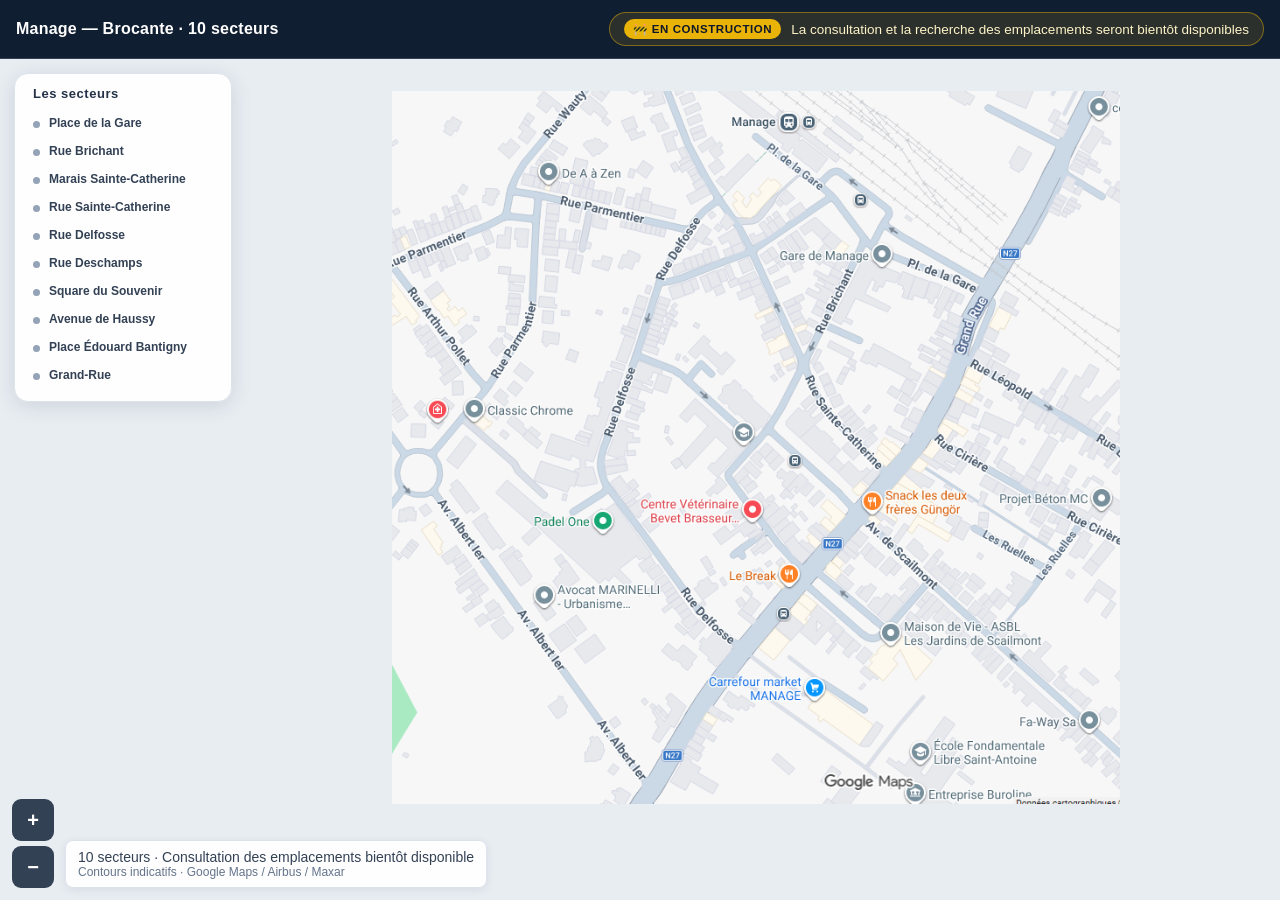
==== index.html @ 2eec7bb7 "Ajout du bandeau 'En construction' sur la page publique avec bouton toggle dans l'administration" ====
<!doctype html><html lang="fr"><head><meta charset="utf-8"><meta name="viewport" content="width=device-width,initial-scale=1"><title>Brocante Manage — Plan public</title><link rel="stylesheet" href="styles.css?v=catherine-construction-1"></head><body>
<header><strong>Manage — Brocante · 10 secteurs</strong><div id="headerControls" class="header-controls hidden"><select id="sector" aria-label="Secteur"><option value="">Tous les secteurs</option></select><select id="baseMap" aria-label="Vue du plan"><option value="ensemble">Vue d’ensemble</option><option value="gare">Détail Gare</option><option value="sud">Détail sud / Grand-Rue</option></select><input id="search" aria-label="Emplacement" placeholder="Emplacement, ex. G66"><button class="primary" id="go">Rechercher</button><button id="fit">Vue complète</button><button id="reload">Actualiser</button><span id="status" role="status">Chargement…</span></div><div id="constructionNotice" class="construction-notice"><span class="construction-badge">🚧 En construction</span><span class="construction-text">La consultation et la recherche des emplacements seront bientôt disponibles</span></div></header>
<main id="view"><div id="stage"><img id="map" src="plan-centre.png" alt="Plan des dix secteurs de la brocante"><svg id="zones" aria-label="Secteurs de la brocante"></svg><div id="markers"></div></div><aside id="info"><b id="iid"></b><div id="irue"></div><div id="inom"></div><div id="idim"></div><div id="istat"></div></aside><div class="map-note"><span id="sectorNote">10 secteurs · Choisissez un secteur pour voir ses emplacements</span><small>Contours indicatifs · Google Maps / Airbus / Maxar</small></div><div class="controls"><button id="plus" aria-label="Zoom avant">+</button><button id="minus" aria-label="Zoom arrière">−</button></div></main>
<script src="config.js?v=catherine-construction-1"></script><script src="emplacements-data.js"></script><script src="cloud.js"></script><script src="sectors.js?v=catherine-construction-1"></script><script src="app.js?v=catherine-construction-1"></script><script src="sector-ui.js?v=catherine-construction-1"></script></body></html>
---- styles.css ----
*{box-sizing:border-box}html,body{margin:0;height:100%;font-family:Segoe UI,Arial,sans-serif;background:#0f172a;color:#fff}body{display:grid;grid-template-rows:auto minmax(0,1fr)}header{padding:10px 12px;background:#111827;display:flex;gap:8px;align-items:center;flex-wrap:wrap;border-bottom:1px solid #334155;z-index:20}header strong{margin-right:auto}input,select{font:inherit;padding:10px 12px;border:1px solid #64748b;border-radius:9px;background:#fff;color:#111827;min-width:160px}button,.button{font:inherit;padding:10px 12px;border:0;border-radius:9px;background:#334155;color:#fff;font-weight:650;cursor:pointer;text-decoration:none}button:hover,.button:hover{background:#475569}.primary{background:#6d28d9!important}.success{background:#047857!important}.danger{background:#b91c1c!important}#status{font-size:14px;color:#cbd5e1;max-width:330px}#view{position:relative;overflow:hidden;cursor:grab;background:#020617;touch-action:none}#stage{position:absolute;transform-origin:0 0;transition:transform .45s cubic-bezier(.2,.8,.2,1)}#view.panning #stage{transition:none!important}#map{display:block;user-select:none;pointer-events:none}#zones{position:absolute;left:0;top:0;pointer-events:none}#zones g{pointer-events:stroke;cursor:pointer}#zones g:focus{outline:3px solid white}.marker{position:absolute;transform:translate(-50%,-50%);min-width:30px;height:30px;padding:0 4px;border-radius:15px;background:#7c3aed;border:3px solid white;box-shadow:0 2px 9px #000;display:grid;place-items:center;color:#0f172a;font-size:11px;font-weight:800;cursor:pointer;user-select:none;touch-action:none}.marker[hidden]{display:none}.marker.selected{color:white;background:#ef4444;z-index:5;min-width:38px;height:38px}.marker .tip{display:none;position:absolute;bottom:34px;background:#111827;color:white;padding:5px 8px;border-radius:6px;white-space:nowrap;font-size:14px}.marker:hover .tip,.marker.selected .tip{display:block}#info{position:absolute;right:12px;top:12px;background:#111827ef;border:1px solid #475569;border-radius:12px;padding:12px;min-width:230px;display:none;z-index:10}#info b{font-size:20px}#info div{margin-top:5px;color:#cbd5e1}.controls{position:absolute;left:12px;bottom:12px;display:grid;gap:5px;z-index:10}.controls button{font-size:20px;width:42px;height:42px;padding:0}.panel{position:absolute;right:12px;top:12px;width:min(340px,calc(100% - 24px));background:#111827f5;border:1px solid #475569;border-radius:12px;padding:14px;z-index:10;max-height:calc(100% - 24px);overflow:auto;touch-action:pan-y}.panel h2{font-size:18px;margin:0 0 10px}.panel label{display:block;font-size:14px;color:#cbd5e1;margin-top:8px}.panel input,.panel select{display:block;width:100%;min-width:0;margin-top:3px}.panel .row{display:grid;grid-template-columns:1fr 1fr;gap:8px}.panel .actions{display:flex;gap:8px;flex-wrap:wrap;margin-top:12px}.hint{font-size:14px;color:#cbd5e1;line-height:1.4}.admin-marker{cursor:move}.hidden{display:none!important}.map-note{position:absolute;left:65px;bottom:12px;background:#111827e8;border-radius:8px;padding:8px 12px;max-width:min(520px,calc(100% - 90px));font-size:14px;pointer-events:none}.map-note small{display:block;color:#cbd5e1;font-size:12px}@media(max-width:700px){header strong{width:100%}header input,header select{flex:1;min-width:130px}.panel{top:auto;bottom:55px;max-height:45%}.map-note{font-size:12px}}
/* Légende lisible, discrète, sans masquer le centre du plan. */
.sector-legend{position:absolute;left:14px;top:14px;z-index:9;width:218px;padding:12px;background:#fffffff5;color:#243248;border:1px solid #dce3eb;border-radius:14px;box-shadow:0 4px 20px #13263c20;touch-action:pan-y;max-height:calc(100% - 95px);overflow:auto;cursor:default}.sector-legend strong{display:block;font-size:13px;margin:0 6px 8px;letter-spacing:.04em}.sector-legend button{display:block;width:100%;text-align:left;background:transparent;color:#334155;font-size:12px;font-weight:550;padding:7px 7px 7px 22px;position:relative;border-radius:6px}.sector-legend button:before{content:'';position:absolute;left:6px;top:12px;width:7px;height:7px;border-radius:50%;background:#94a3b8;box-shadow:0 0 0 1px #fff}.sector-legend button:hover{background:#edf2f7}.sector-legend button:hover:before,.sector-legend button.active:before{background:var(--sector-color)}.sector-legend button.active{background:#e8eef6;color:#111827;font-weight:750}.marker{box-shadow:0 2px 6px #18283d40;border-width:2px;color:white}.marker .tip{font-size:12px;box-shadow:0 3px 12px #0002}#view{background:#e8edf2}header{background:#101e31;padding:12px 16px}header strong{letter-spacing:.015em}.map-note{background:#fffffff0;color:#334155;border:1px solid #dce3eb;box-shadow:0 2px 8px #13263c15}.map-note small{color:#64748b}.sector-poly,.sector-band,.sector-halo{transition:fill-opacity .2s ease,stroke .2s ease,stroke-opacity .2s ease,stroke-width .2s ease}.sector-halo{filter:drop-shadow(0 1px 2px #0f172a40)}.sector-poly{cursor:pointer}@media(max-width:700px){.sector-legend{display:none}}
.header-controls{display:flex;gap:8px;align-items:center;flex-wrap:wrap}
.construction-notice{display:inline-flex;align-items:center;gap:10px;background:rgba(234,179,8,0.12);border:1px solid rgba(234,179,8,0.45);padding:6px 14px;border-radius:9999px;font-size:13.5px;color:#fef08a}
.construction-badge{display:inline-flex;align-items:center;gap:5px;background:#eab308;color:#0f172a;font-weight:750;font-size:11.5px;text-transform:uppercase;letter-spacing:.05em;padding:3px 9px;border-radius:9999px}
.construction-text{color:#fef3c7;font-weight:500}
.toggle-construction{display:inline-flex;align-items:center;gap:6px;font-size:13px;padding:8px 13px;border-radius:8px;cursor:pointer;border:1px solid transparent;transition:background .2s,border-color .2s}
.toggle-construction.is-construction{background:#854d0e!important;color:#fef08a!important;border-color:#ca8a04!important}
.toggle-construction.is-construction:hover{background:#a16207!important}
.toggle-construction.is-normal{background:#065f46!important;color:#6ee7b7!important;border-color:#059669!important}
.toggle-construction.is-normal:hover{background:#047857!important}
@media(max-width:700px){.construction-notice{width:100%;justify-content:center;font-size:12.5px;padding:6px 8px}.header-controls{width:100%}}
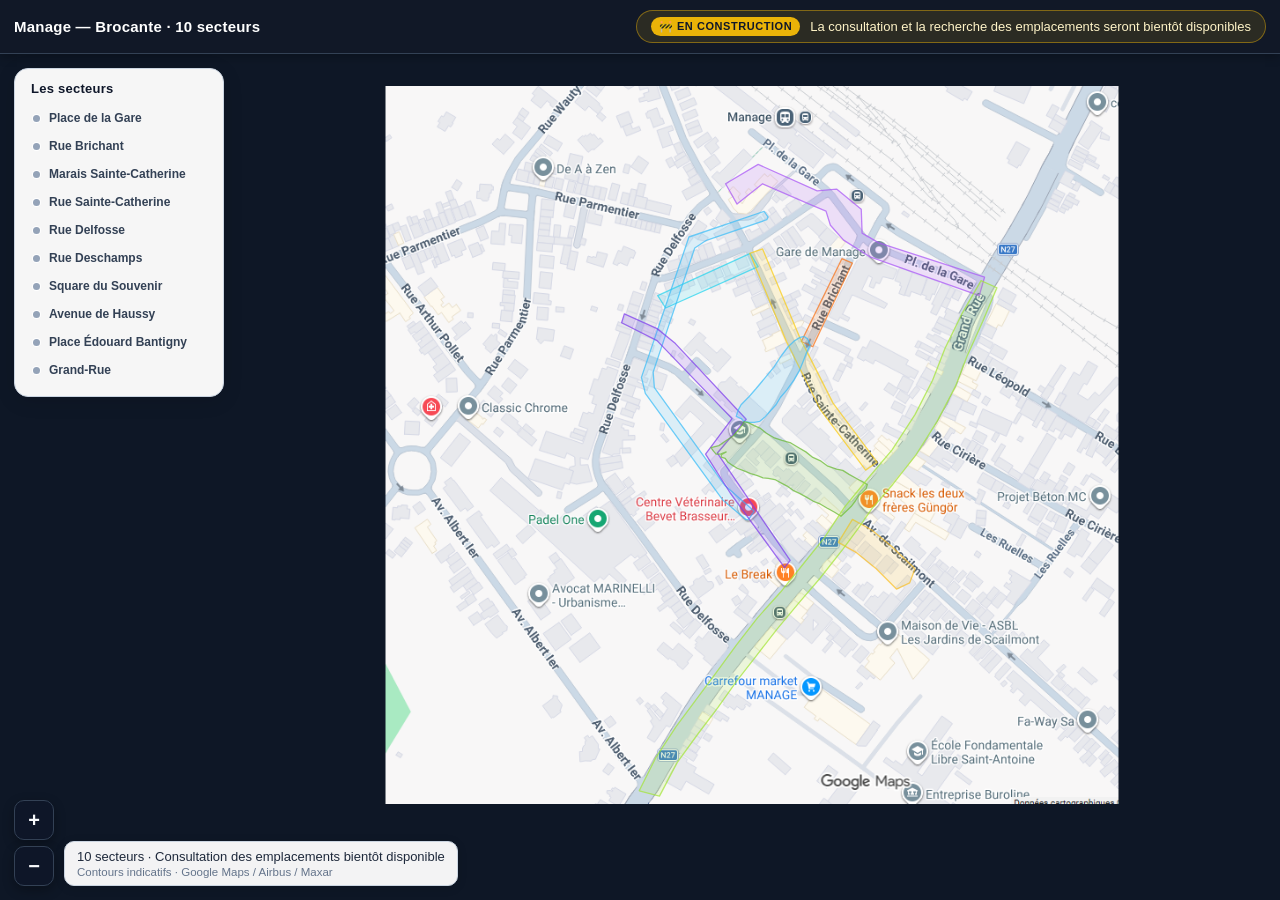
==== commit f0e9f9fd: "Restore clean plan-clair vector map for ensemble view and apply delicate sector tinting" ====
--- a/index.html
+++ b/index.html
@@ -1,4 +1,4 @@
-<!doctype html><html lang="fr"><head><meta charset="utf-8"><meta name="viewport" content="width=device-width,initial-scale=1"><title>Brocante Manage — Plan public</title><link rel="stylesheet" href="styles.css?v=catherine-construction-1"></head><body>
+<!doctype html><html lang="fr"><head><meta charset="utf-8"><meta name="viewport" content="width=device-width,initial-scale=1"><title>Brocante Manage — Plan public</title><link rel="stylesheet" href="styles.css?v=delfosse-clean-1"></head><body>
 <header><strong>Manage — Brocante · 10 secteurs</strong><div id="headerControls" class="header-controls hidden"><select id="sector" aria-label="Secteur"><option value="">Tous les secteurs</option></select><select id="baseMap" aria-label="Vue du plan"><option value="ensemble">Vue d’ensemble</option><option value="gare">Détail Gare</option><option value="sud">Détail sud / Grand-Rue</option></select><input id="search" aria-label="Emplacement" placeholder="Emplacement, ex. G66"><button class="primary" id="go">Rechercher</button><button id="fit">Vue complète</button><button id="reload">Actualiser</button><span id="status" role="status">Chargement…</span></div><div id="constructionNotice" class="construction-notice"><span class="construction-badge">🚧 En construction</span><span class="construction-text">La consultation et la recherche des emplacements seront bientôt disponibles</span></div></header>
-<main id="view"><div id="stage"><img id="map" src="plan-centre.png" alt="Plan des dix secteurs de la brocante"><svg id="zones" aria-label="Secteurs de la brocante"></svg><div id="markers"></div></div><aside id="info"><b id="iid"></b><div id="irue"></div><div id="inom"></div><div id="idim"></div><div id="istat"></div></aside><div class="map-note"><span id="sectorNote">10 secteurs · Choisissez un secteur pour voir ses emplacements</span><small>Contours indicatifs · Google Maps / Airbus / Maxar</small></div><div class="controls"><button id="plus" aria-label="Zoom avant">+</button><button id="minus" aria-label="Zoom arrière">−</button></div></main>
-<script src="config.js?v=catherine-construction-1"></script><script src="emplacements-data.js"></script><script src="cloud.js"></script><script src="sectors.js?v=catherine-construction-1"></script><script src="app.js?v=catherine-construction-1"></script><script src="sector-ui.js?v=catherine-construction-1"></script></body></html>
+<main id="view"><div id="stage"><img id="map" src="plan-clair.png" alt="Plan des dix secteurs de la brocante"><svg id="zones" aria-label="Secteurs de la brocante"></svg><div id="markers"></div></div><aside id="info"><b id="iid"></b><div id="irue"></div><div id="inom"></div><div id="idim"></div><div id="istat"></div></aside><div class="map-note"><span id="sectorNote">10 secteurs · Choisissez un secteur pour voir ses emplacements</span><small>Contours indicatifs · Google Maps / Airbus / Maxar</small></div><div class="controls"><button id="plus" aria-label="Zoom avant">+</button><button id="minus" aria-label="Zoom arrière">−</button></div></main>
+<script src="config.js?v=delfosse-clean-1"></script><script src="emplacements-data.js"></script><script src="cloud.js"></script><script src="sectors.js?v=delfosse-clean-1"></script><script src="app.js?v=delfosse-clean-1"></script><script src="sector-ui.js?v=delfosse-clean-1"></script></body></html>
--- a/styles.css
+++ b/styles.css
@@ -1,14 +1,420 @@
-*{box-sizing:border-box}html,body{margin:0;height:100%;font-family:Segoe UI,Arial,sans-serif;background:#0f172a;color:#fff}body{display:grid;grid-template-rows:auto minmax(0,1fr)}header{padding:10px 12px;background:#111827;display:flex;gap:8px;align-items:center;flex-wrap:wrap;border-bottom:1px solid #334155;z-index:20}header strong{margin-right:auto}input,select{font:inherit;padding:10px 12px;border:1px solid #64748b;border-radius:9px;background:#fff;color:#111827;min-width:160px}button,.button{font:inherit;padding:10px 12px;border:0;border-radius:9px;background:#334155;color:#fff;font-weight:650;cursor:pointer;text-decoration:none}button:hover,.button:hover{background:#475569}.primary{background:#6d28d9!important}.success{background:#047857!important}.danger{background:#b91c1c!important}#status{font-size:14px;color:#cbd5e1;max-width:330px}#view{position:relative;overflow:hidden;cursor:grab;background:#020617;touch-action:none}#stage{position:absolute;transform-origin:0 0;transition:transform .45s cubic-bezier(.2,.8,.2,1)}#view.panning #stage{transition:none!important}#map{display:block;user-select:none;pointer-events:none}#zones{position:absolute;left:0;top:0;pointer-events:none}#zones g{pointer-events:stroke;cursor:pointer}#zones g:focus{outline:3px solid white}.marker{position:absolute;transform:translate(-50%,-50%);min-width:30px;height:30px;padding:0 4px;border-radius:15px;background:#7c3aed;border:3px solid white;box-shadow:0 2px 9px #000;display:grid;place-items:center;color:#0f172a;font-size:11px;font-weight:800;cursor:pointer;user-select:none;touch-action:none}.marker[hidden]{display:none}.marker.selected{color:white;background:#ef4444;z-index:5;min-width:38px;height:38px}.marker .tip{display:none;position:absolute;bottom:34px;background:#111827;color:white;padding:5px 8px;border-radius:6px;white-space:nowrap;font-size:14px}.marker:hover .tip,.marker.selected .tip{display:block}#info{position:absolute;right:12px;top:12px;background:#111827ef;border:1px solid #475569;border-radius:12px;padding:12px;min-width:230px;display:none;z-index:10}#info b{font-size:20px}#info div{margin-top:5px;color:#cbd5e1}.controls{position:absolute;left:12px;bottom:12px;display:grid;gap:5px;z-index:10}.controls button{font-size:20px;width:42px;height:42px;padding:0}.panel{position:absolute;right:12px;top:12px;width:min(340px,calc(100% - 24px));background:#111827f5;border:1px solid #475569;border-radius:12px;padding:14px;z-index:10;max-height:calc(100% - 24px);overflow:auto;touch-action:pan-y}.panel h2{font-size:18px;margin:0 0 10px}.panel label{display:block;font-size:14px;color:#cbd5e1;margin-top:8px}.panel input,.panel select{display:block;width:100%;min-width:0;margin-top:3px}.panel .row{display:grid;grid-template-columns:1fr 1fr;gap:8px}.panel .actions{display:flex;gap:8px;flex-wrap:wrap;margin-top:12px}.hint{font-size:14px;color:#cbd5e1;line-height:1.4}.admin-marker{cursor:move}.hidden{display:none!important}.map-note{position:absolute;left:65px;bottom:12px;background:#111827e8;border-radius:8px;padding:8px 12px;max-width:min(520px,calc(100% - 90px));font-size:14px;pointer-events:none}.map-note small{display:block;color:#cbd5e1;font-size:12px}@media(max-width:700px){header strong{width:100%}header input,header select{flex:1;min-width:130px}.panel{top:auto;bottom:55px;max-height:45%}.map-note{font-size:12px}}
-/* Légende lisible, discrète, sans masquer le centre du plan. */
-.sector-legend{position:absolute;left:14px;top:14px;z-index:9;width:218px;padding:12px;background:#fffffff5;color:#243248;border:1px solid #dce3eb;border-radius:14px;box-shadow:0 4px 20px #13263c20;touch-action:pan-y;max-height:calc(100% - 95px);overflow:auto;cursor:default}.sector-legend strong{display:block;font-size:13px;margin:0 6px 8px;letter-spacing:.04em}.sector-legend button{display:block;width:100%;text-align:left;background:transparent;color:#334155;font-size:12px;font-weight:550;padding:7px 7px 7px 22px;position:relative;border-radius:6px}.sector-legend button:before{content:'';position:absolute;left:6px;top:12px;width:7px;height:7px;border-radius:50%;background:#94a3b8;box-shadow:0 0 0 1px #fff}.sector-legend button:hover{background:#edf2f7}.sector-legend button:hover:before,.sector-legend button.active:before{background:var(--sector-color)}.sector-legend button.active{background:#e8eef6;color:#111827;font-weight:750}.marker{box-shadow:0 2px 6px #18283d40;border-width:2px;color:white}.marker .tip{font-size:12px;box-shadow:0 3px 12px #0002}#view{background:#e8edf2}header{background:#101e31;padding:12px 16px}header strong{letter-spacing:.015em}.map-note{background:#fffffff0;color:#334155;border:1px solid #dce3eb;box-shadow:0 2px 8px #13263c15}.map-note small{color:#64748b}.sector-poly,.sector-band,.sector-halo{transition:fill-opacity .2s ease,stroke .2s ease,stroke-opacity .2s ease,stroke-width .2s ease}.sector-halo{filter:drop-shadow(0 1px 2px #0f172a40)}.sector-poly{cursor:pointer}@media(max-width:700px){.sector-legend{display:none}}
-.header-controls{display:flex;gap:8px;align-items:center;flex-wrap:wrap}
-.construction-notice{display:inline-flex;align-items:center;gap:10px;background:rgba(234,179,8,0.12);border:1px solid rgba(234,179,8,0.45);padding:6px 14px;border-radius:9999px;font-size:13.5px;color:#fef08a}
-.construction-badge{display:inline-flex;align-items:center;gap:5px;background:#eab308;color:#0f172a;font-weight:750;font-size:11.5px;text-transform:uppercase;letter-spacing:.05em;padding:3px 9px;border-radius:9999px}
-.construction-text{color:#fef3c7;font-weight:500}
-.toggle-construction{display:inline-flex;align-items:center;gap:6px;font-size:13px;padding:8px 13px;border-radius:8px;cursor:pointer;border:1px solid transparent;transition:background .2s,border-color .2s}
-.toggle-construction.is-construction{background:#854d0e!important;color:#fef08a!important;border-color:#ca8a04!important}
-.toggle-construction.is-construction:hover{background:#a16207!important}
-.toggle-construction.is-normal{background:#065f46!important;color:#6ee7b7!important;border-color:#059669!important}
-.toggle-construction.is-normal:hover{background:#047857!important}
-@media(max-width:700px){.construction-notice{width:100%;justify-content:center;font-size:12.5px;padding:6px 8px}.header-controls{width:100%}}
-
+*{box-sizing:border-box}
+html,body{margin:0;height:100%;font-family:-apple-system,BlinkMacSystemFont,"Segoe UI",Roboto,Helvetica,Arial,sans-serif;background:#0f172a;color:#fff;overflow:hidden}
+body{display:grid;grid-template-rows:auto minmax(0,1fr)}
+
+/* HEADER RESPONSIF */
+header{
+  padding:10px 14px;
+  background:#111827;
+  display:flex;
+  gap:8px;
+  align-items:center;
+  flex-wrap:wrap;
+  border-bottom:1px solid #334155;
+  z-index:25;
+  box-shadow:0 2px 10px rgba(0,0,0,0.3);
+}
+header strong{
+  font-size:15px;
+  font-weight:700;
+  letter-spacing:.015em;
+  margin-right:auto;
+  white-space:nowrap;
+}
+.header-controls{
+  display:flex;
+  gap:8px;
+  align-items:center;
+  flex-wrap:wrap;
+}
+
+/* FORM CONTROLS & BUTTONS */
+input,select{
+  font:inherit;
+  height:38px;
+  padding:0 11px;
+  border:1px solid #475569;
+  border-radius:8px;
+  background:#1e293b;
+  color:#f8fafc;
+  min-width:140px;
+  outline:none;
+  transition:border-color .15s,box-shadow .15s;
+}
+input:focus,select:focus{
+  border-color:#38bdf8;
+  box-shadow:0 0 0 3px rgba(56,189,248,0.25);
+}
+input::placeholder{color:#94a3b8}
+
+button,.button{
+  font:inherit;
+  height:38px;
+  padding:0 12px;
+  border:0;
+  border-radius:8px;
+  background:#334155;
+  color:#fff;
+  font-weight:600;
+  font-size:13px;
+  cursor:pointer;
+  text-decoration:none;
+  display:inline-flex;
+  align-items:center;
+  justify-content:center;
+  white-space:nowrap;
+  touch-action:manipulation;
+  transition:background .15s,transform .1s;
+}
+button:hover,.button:hover{background:#475569}
+button:active,.button:active{transform:scale(0.98)}
+
+.primary{background:#6d28d9!important}
+.primary:hover{background:#7c3aed!important}
+.success{background:#047857!important}
+.success:hover{background:#059669!important}
+.danger{background:#b91c1c!important}
+.danger:hover{background:#dc2626!important}
+
+#status{
+  font-size:13px;
+  color:#cbd5e1;
+  max-width:320px;
+  white-space:nowrap;
+  overflow:hidden;
+  text-overflow:ellipsis;
+}
+
+/* BANDEAU EN CONSTRUCTION */
+.construction-notice{
+  display:inline-flex;
+  align-items:center;
+  gap:10px;
+  background:rgba(234,179,8,0.12);
+  border:1px solid rgba(234,179,8,0.45);
+  padding:6px 14px;
+  border-radius:9999px;
+  font-size:13px;
+  color:#fef08a;
+}
+.construction-badge{
+  display:inline-flex;
+  align-items:center;
+  gap:5px;
+  background:#eab308;
+  color:#0f172a;
+  font-weight:750;
+  font-size:11px;
+  text-transform:uppercase;
+  letter-spacing:.05em;
+  padding:3px 8px;
+  border-radius:9999px;
+}
+.construction-text{color:#fef3c7;font-weight:500}
+
+.toggle-construction{
+  display:inline-flex;
+  align-items:center;
+  gap:6px;
+  font-size:12.5px;
+  padding:0 12px;
+  height:38px;
+  border-radius:8px;
+  cursor:pointer;
+  border:1px solid transparent;
+  transition:background .2s,border-color .2s;
+}
+.toggle-construction.is-construction{background:#854d0e!important;color:#fef08a!important;border-color:#ca8a04!important}
+.toggle-construction.is-construction:hover{background:#a16207!important}
+.toggle-construction.is-normal{background:#065f46!important;color:#6ee7b7!important;border-color:#059669!important}
+.toggle-construction.is-normal:hover{background:#047857!important}
+
+/* ZONE DE CARTE / VIEWPORT */
+#view{
+  position:relative;
+  overflow:hidden;
+  cursor:grab;
+  background:#0e1726;
+  touch-action:none;
+  user-select:none;
+}
+#stage{
+  position:absolute;
+  transform-origin:0 0;
+  transition:transform .45s cubic-bezier(.2,.8,.2,1);
+}
+#view.panning #stage{transition:none!important}
+#map{display:block;user-select:none;pointer-events:none}
+#zones{position:absolute;left:0;top:0;pointer-events:none}
+#zones g{pointer-events:stroke;cursor:pointer}
+#zones g:focus{outline:3px solid #38bdf8}
+#zones circle.vertex-handle{pointer-events:all!important;cursor:move!important}
+
+/* SVG STYLES */
+.sector-poly,.sector-band,.sector-halo{
+  transition:fill-opacity .2s ease,stroke .2s ease,stroke-opacity .2s ease,stroke-width .2s ease;
+}
+.sector-halo{filter:drop-shadow(0 1px 2px #0f172a40)}
+.sector-poly{cursor:pointer}
+
+/* MARQUEURS SUR LA CARTE */
+.marker{
+  position:absolute;
+  transform:translate(-50%,-50%);
+  min-width:32px;
+  height:32px;
+  padding:0 6px;
+  border-radius:16px;
+  background:#7c3aed;
+  border:2px solid #ffffff;
+  box-shadow:0 3px 8px rgba(0,0,0,0.4);
+  display:grid;
+  place-items:center;
+  color:#ffffff;
+  font-size:11.5px;
+  font-weight:800;
+  cursor:pointer;
+  user-select:none;
+  touch-action:none;
+  transition:transform .15s ease,background-color .15s ease;
+}
+.marker[hidden]{display:none!important}
+.marker:hover{transform:translate(-50%,-50%) scale(1.15);z-index:12}
+.marker.selected{
+  color:#fff;
+  background:#ef4444!important;
+  z-index:20;
+  min-width:38px;
+  height:38px;
+  box-shadow:0 0 0 4px rgba(239,68,68,0.35),0 4px 14px rgba(0,0,0,0.6);
+  animation:pulseMarker 1.5s infinite alternate ease-in-out;
+}
+@keyframes pulseMarker{
+  0%{transform:translate(-50%,-50%) scale(1)}
+  100%{transform:translate(-50%,-50%) scale(1.1)}
+}
+
+.marker .tip{
+  display:none;
+  position:absolute;
+  bottom:38px;
+  left:50%;
+  transform:translateX(-50%);
+  background:#0f172af2;
+  color:#fff;
+  padding:6px 10px;
+  border-radius:7px;
+  white-space:nowrap;
+  font-size:12px;
+  font-weight:500;
+  border:1px solid #334155;
+  box-shadow:0 4px 14px rgba(0,0,0,0.4);
+  pointer-events:none;
+}
+.marker:hover .tip,.marker.selected .tip{display:block}
+
+/* POPUP D'INFORMATION SUR CARTE (INDEX) */
+#info{
+  position:absolute;
+  right:14px;
+  top:14px;
+  background:#0f172af5;
+  border:1px solid #334155;
+  border-radius:14px;
+  padding:14px 16px;
+  min-width:240px;
+  display:none;
+  z-index:15;
+  box-shadow:0 8px 24px rgba(0,0,0,0.4);
+  backdrop-filter:blur(8px);
+}
+#info b{font-size:18px;color:#f8fafc;display:block}
+#info div{margin-top:6px;color:#cbd5e1;font-size:13.5px}
+
+/* PANNEAU D'ADMINISTRATION */
+.panel{
+  position:absolute;
+  right:14px;
+  top:14px;
+  width:min(350px,calc(100% - 28px));
+  background:#0f172af8;
+  border:1px solid #334155;
+  border-radius:14px;
+  padding:16px;
+  z-index:20;
+  max-height:calc(100% - 28px);
+  overflow-y:auto;
+  touch-action:pan-y;
+  box-shadow:0 8px 32px rgba(0,0,0,0.5);
+  backdrop-filter:blur(10px);
+}
+.panel h2{font-size:17px;margin:0 0 10px;color:#f8fafc}
+.panel label{display:block;font-size:13px;color:#cbd5e1;margin-top:10px;font-weight:500}
+.panel input,.panel select{display:block;width:100%;min-width:0;margin-top:4px}
+.panel .row{display:grid;grid-template-columns:1fr 1fr;gap:8px}
+.panel .actions{display:flex;gap:8px;flex-wrap:wrap;margin-top:14px}
+.hint{font-size:13px;color:#94a3b8;line-height:1.4}
+.admin-marker{cursor:move}
+.hidden{display:none!important}
+
+/* CONTROLES DE ZOOM */
+.controls{
+  position:absolute;
+  left:14px;
+  bottom:14px;
+  display:flex;
+  flex-direction:column;
+  gap:6px;
+  z-index:15;
+}
+.controls button{
+  font-size:20px;
+  width:40px;
+  height:40px;
+  padding:0;
+  border-radius:10px;
+  background:#0f172ae6;
+  border:1px solid #334155;
+  color:#f8fafc;
+  box-shadow:0 4px 12px rgba(0,0,0,0.3);
+  backdrop-filter:blur(6px);
+}
+.controls button:hover{background:#1e293b}
+
+/* NOTE ET DECRIPTEUR EN BAS DE CARTE */
+.map-note{
+  position:absolute;
+  left:64px;
+  bottom:14px;
+  background:#fffffff2;
+  color:#1e293b;
+  border:1px solid #cbd5e1;
+  border-radius:10px;
+  padding:7px 12px;
+  max-width:min(500px,calc(100% - 85px));
+  font-size:13px;
+  pointer-events:none;
+  box-shadow:0 2px 10px rgba(0,0,0,0.15);
+  z-index:10;
+}
+.map-note small{display:block;color:#64748b;font-size:11.5px;margin-top:2px}
+
+/* LEGENDE DES SECTEURS */
+.sector-legend{
+  position:absolute;
+  left:14px;
+  top:14px;
+  z-index:9;
+  width:210px;
+  padding:12px;
+  background:#fffffff5;
+  color:#1e293b;
+  border:1px solid #cbd5e1;
+  border-radius:14px;
+  box-shadow:0 4px 20px rgba(0,0,0,0.12);
+  touch-action:pan-y;
+  max-height:calc(100% - 95px);
+  overflow-y:auto;
+  cursor:default;
+}
+.sector-legend strong{display:block;font-size:13px;margin:0 4px 8px;letter-spacing:.02em;color:#0f172a}
+.sector-legend button{
+  display:block;
+  width:100%;
+  text-align:left;
+  background:transparent;
+  color:#334155;
+  font-size:12px;
+  font-weight:550;
+  padding:7px 7px 7px 22px;
+  position:relative;
+  border-radius:6px;
+  height:auto;
+}
+.sector-legend button:before{
+  content:'';
+  position:absolute;
+  left:6px;
+  top:11px;
+  width:7px;
+  height:7px;
+  border-radius:50%;
+  background:#94a3b8;
+  box-shadow:0 0 0 1px #fff;
+}
+.sector-legend button:hover{background:#edf2f7}
+.sector-legend button:hover:before,.sector-legend button.active:before{background:var(--sector-color)}
+.sector-legend button.active{background:#e2e8f0;color:#0f172a;font-weight:750}
+
+/* ========================================================= */
+/* MEDIA QUERIES : RESPONSIVE DESIGN PC / TABLETTE / MOBILE  */
+/* ========================================================= */
+
+/* TABLETTES ET ECRANS MOYENS (< 900px) */
+@media(max-width:900px){
+  header{padding:8px 10px;gap:6px}
+  header strong{font-size:14px}
+  input,select,button,.button,.toggle-construction{height:35px;font-size:12.5px;padding:0 8px}
+  input,select{min-width:110px}
+  
+  .panel{
+    top:auto;
+    bottom:0;
+    left:0;
+    right:0;
+    width:100%;
+    max-height:50vh;
+    border-radius:16px 16px 0 0;
+    border-right:none;
+    border-left:none;
+    z-index:30;
+  }
+
+  #info{
+    top:auto;
+    bottom:0;
+    left:0;
+    right:0;
+    width:100%;
+    min-width:0;
+    border-radius:16px 16px 0 0;
+    border-right:none;
+    border-left:none;
+    z-index:25;
+  }
+}
+
+/* SMARTPHONES ET GSM (< 650px) */
+@media(max-width:650px){
+  header{padding:8px;gap:6px}
+  header strong{width:100%;margin-bottom:2px;font-size:14px}
+  .header-controls{width:100%;display:grid;grid-template-columns:1fr 1fr;gap:6px}
+  .header-controls input,.header-controls select,.header-controls button{
+    width:100%;
+    min-width:0;
+    font-size:12px;
+    height:36px;
+  }
+  .header-controls button.primary{grid-column:span 2}
+  #status{width:100%;max-width:100%;font-size:12px;text-align:center;grid-column:span 2}
+
+  .construction-notice{
+    width:100%;
+    justify-content:center;
+    font-size:12px;
+    padding:5px 8px;
+  }
+
+  .controls{left:10px;bottom:10px}
+  .controls button{width:36px;height:36px;font-size:18px}
+
+  .map-note{
+    left:54px;
+    bottom:10px;
+    font-size:11.5px;
+    padding:5px 9px;
+    max-width:calc(100% - 66px);
+  }
+
+  .sector-legend{display:none}
+}
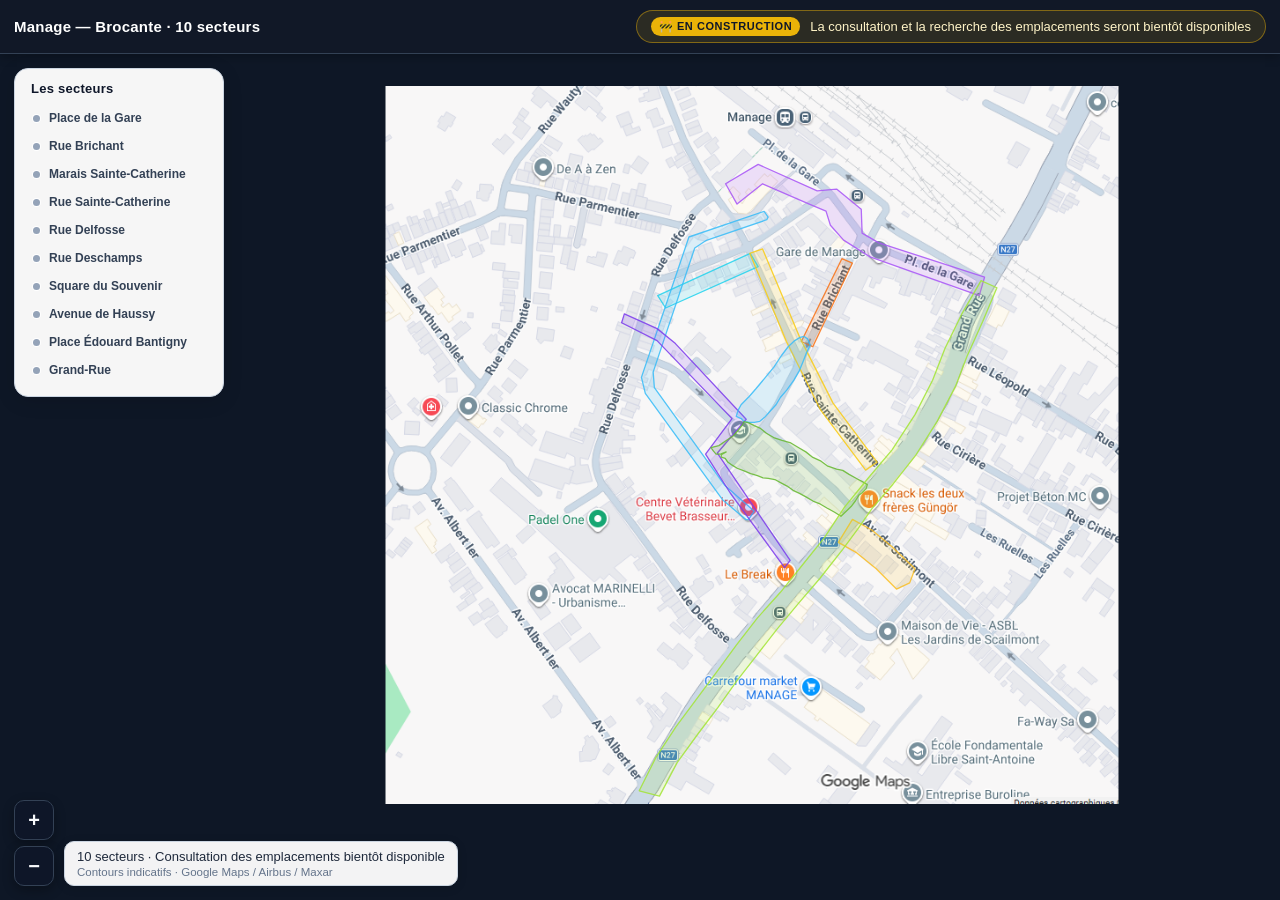
==== commit 0e3bb92f: "Complete plan overhaul: toggle map layers, click-to-draw sector polygons, direct click stall placeme" ====
--- a/index.html
+++ b/index.html
@@ -1,4 +1,4 @@
 <!doctype html><html lang="fr"><head><meta charset="utf-8"><meta name="viewport" content="width=device-width,initial-scale=1"><title>Brocante Manage — Plan public</title><link rel="stylesheet" href="styles.css?v=delfosse-clean-1"></head><body>
-<header><strong>Manage — Brocante · 10 secteurs</strong><div id="headerControls" class="header-controls hidden"><select id="sector" aria-label="Secteur"><option value="">Tous les secteurs</option></select><select id="baseMap" aria-label="Vue du plan"><option value="ensemble">Vue d’ensemble</option><option value="gare">Détail Gare</option><option value="sud">Détail sud / Grand-Rue</option></select><input id="search" aria-label="Emplacement" placeholder="Emplacement, ex. G66"><button class="primary" id="go">Rechercher</button><button id="fit">Vue complète</button><button id="reload">Actualiser</button><span id="status" role="status">Chargement…</span></div><div id="constructionNotice" class="construction-notice"><span class="construction-badge">🚧 En construction</span><span class="construction-text">La consultation et la recherche des emplacements seront bientôt disponibles</span></div></header>
+<header><strong>Manage — Brocante · 10 secteurs</strong><div id="headerControls" class="header-controls hidden"><select id="sector" aria-label="Secteur"><option value="">Tous les secteurs</option></select><select id="baseMap" aria-label="Vue du plan"><option value="ensemble">Vue d’ensemble</option><option value="gare">Détail Gare</option><option value="sud">Détail sud / Grand-Rue</option></select><button type="button" id="toggleMapLayer" class="button" title="Basculer entre Plan Vectoriel et Vue Satellite">🗺️ Plan Vectoriel</button><input id="search" aria-label="Emplacement" placeholder="Emplacement, ex. G66"><button class="primary" id="go">Rechercher</button><button id="fit">Vue complète</button><button id="reload">Actualiser</button><span id="status" role="status">Chargement…</span></div><div id="constructionNotice" class="construction-notice"><span class="construction-badge">🚧 En construction</span><span class="construction-text">La consultation et la recherche des emplacements seront bientôt disponibles</span></div></header>
 <main id="view"><div id="stage"><img id="map" src="plan-clair.png" alt="Plan des dix secteurs de la brocante"><svg id="zones" aria-label="Secteurs de la brocante"></svg><div id="markers"></div></div><aside id="info"><b id="iid"></b><div id="irue"></div><div id="inom"></div><div id="idim"></div><div id="istat"></div></aside><div class="map-note"><span id="sectorNote">10 secteurs · Choisissez un secteur pour voir ses emplacements</span><small>Contours indicatifs · Google Maps / Airbus / Maxar</small></div><div class="controls"><button id="plus" aria-label="Zoom avant">+</button><button id="minus" aria-label="Zoom arrière">−</button></div></main>
 <script src="config.js?v=delfosse-clean-1"></script><script src="emplacements-data.js"></script><script src="cloud.js"></script><script src="sectors.js?v=delfosse-clean-1"></script><script src="app.js?v=delfosse-clean-1"></script><script src="sector-ui.js?v=delfosse-clean-1"></script></body></html>
--- a/styles.css
+++ b/styles.css
@@ -156,6 +156,18 @@
 }
 .sector-halo{filter:drop-shadow(0 1px 2px #0f172a40)}
 .sector-poly{cursor:pointer}
+#zones g:hover .sector-poly {
+  fill-opacity: 0.35 !important;
+  stroke: #ffffff !important;
+  stroke-width: 2.5px !important;
+  stroke-opacity: 1 !important;
+  filter: drop-shadow(0 0 6px rgba(255,255,255,0.4));
+}
+#zones g:hover .sector-band {
+  stroke: #ffffff !important;
+  stroke-width: 3.5px !important;
+  stroke-opacity: 1 !important;
+}
 
 /* MARQUEURS SUR LA CARTE */
 .marker{
